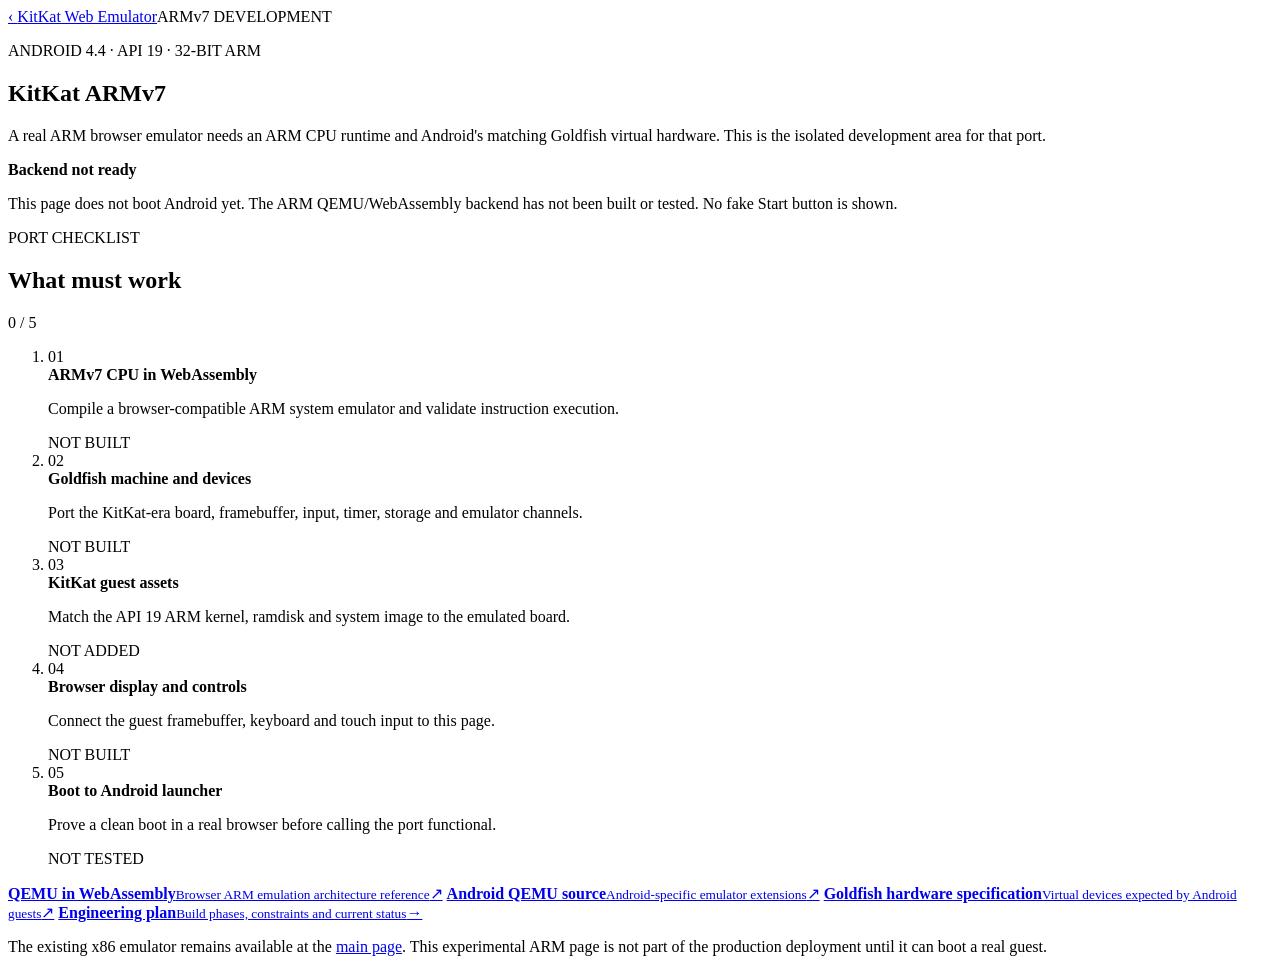
==== armv7/index.html @ 28a1b8b4 "Add honest ARMv7 development status page" ====
<!doctype html>
<html lang="en">
<head>
<meta charset="utf-8">
<meta name="viewport" content="width=device-width,initial-scale=1">
<meta name="theme-color" content="#111820">
<title>KitKat ARMv7 · Development</title>
<link rel="stylesheet" href="./style.css">
</head>
<body>
<header><a class="brand" href="../">‹ <span>KitKat Web Emulator</span></a><span class="tag">ARMv7 DEVELOPMENT</span></header>
<main>
<section class="hero">
<p class="eyebrow">ANDROID 4.4 · API 19 · 32-BIT ARM</p>
<h1>KitKat <span>ARMv7</span></h1>
<p class="lead">A real ARM browser emulator needs an ARM CPU runtime and Android's matching Goldfish virtual hardware. This is the isolated development area for that port.</p>
<div class="notice"><b>Backend not ready</b><p>This page does not boot Android yet. The ARM QEMU/WebAssembly backend has not been built or tested. No fake Start button is shown.</p></div>
</section>
<section class="panel">
<div class="section-head"><div><p class="eyebrow">PORT CHECKLIST</p><h2>What must work</h2></div><span class="counter">0 / 5</span></div>
<ol class="steps">
<li><span class="num">01</span><div><b>ARMv7 CPU in WebAssembly</b><p>Compile a browser-compatible ARM system emulator and validate instruction execution.</p></div><span class="state">NOT BUILT</span></li>
<li><span class="num">02</span><div><b>Goldfish machine and devices</b><p>Port the KitKat-era board, framebuffer, input, timer, storage and emulator channels.</p></div><span class="state">NOT BUILT</span></li>
<li><span class="num">03</span><div><b>KitKat guest assets</b><p>Match the API 19 ARM kernel, ramdisk and system image to the emulated board.</p></div><span class="state">NOT ADDED</span></li>
<li><span class="num">04</span><div><b>Browser display and controls</b><p>Connect the guest framebuffer, keyboard and touch input to this page.</p></div><span class="state">NOT BUILT</span></li>
<li><span class="num">05</span><div><b>Boot to Android launcher</b><p>Prove a clean boot in a real browser before calling the port functional.</p></div><span class="state">NOT TESTED</span></li>
</ol>
</section>
<section class="links">
<a href="https://glasshouse.mojolayers.com/info" target="_blank" rel="noreferrer"><span><b>QEMU in WebAssembly</b><small>Browser ARM emulation architecture reference</small></span>↗</a>
<a href="https://android.googlesource.com/platform/external/qemu/+/emu-dev/" target="_blank" rel="noreferrer"><span><b>Android QEMU source</b><small>Android-specific emulator extensions</small></span>↗</a>
<a href="https://android.googlesource.com/platform/external/qemu/+/emu-master-dev/android/docs/GOLDFISH-VIRTUAL-HARDWARE.TXT" target="_blank" rel="noreferrer"><span><b>Goldfish hardware specification</b><small>Virtual devices expected by Android guests</small></span>↗</a>
<a href="../ARMV7_PORT.md"><span><b>Engineering plan</b><small>Build phases, constraints and current status</small></span>→</a>
</section>
<p class="foot">The existing x86 emulator remains available at the <a href="../">main page</a>. This experimental ARM page is not part of the production deployment until it can boot a real guest.</p>
</main>
</body>
</html>
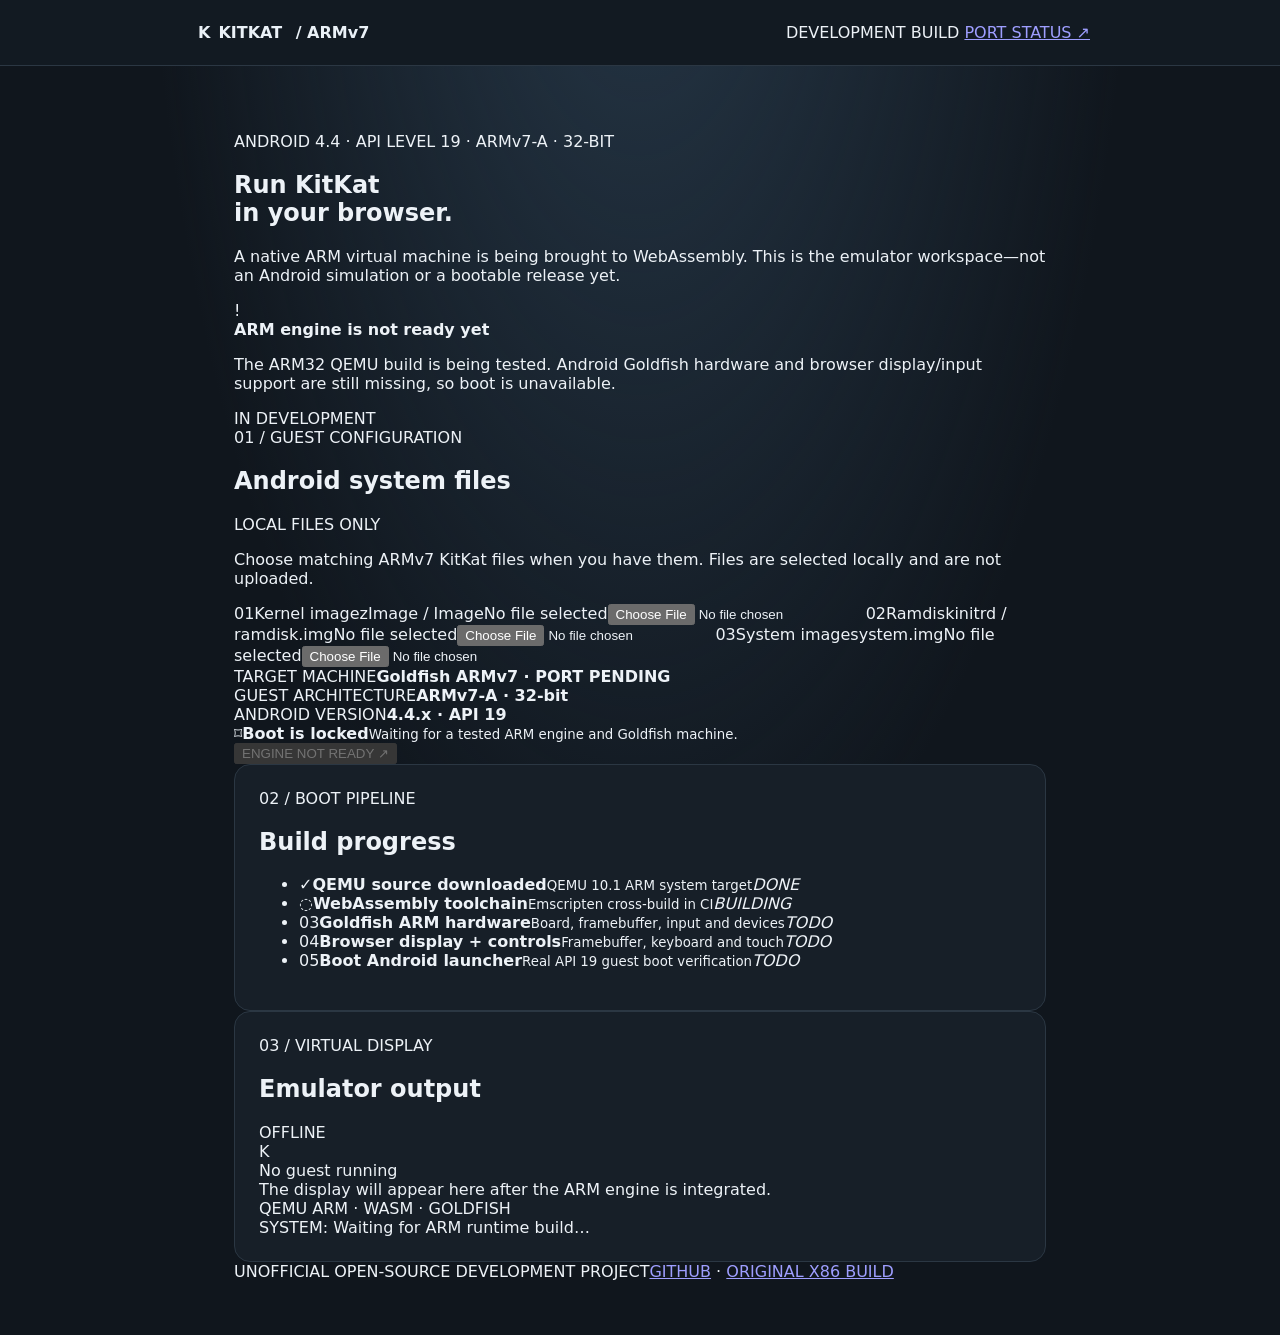
==== commit 57d2280d: "Build ARMv7 emulator workspace website" ====
--- a/armv7/index.html
+++ b/armv7/index.html
@@ -3,36 +3,65 @@
 <head>
 <meta charset="utf-8">
 <meta name="viewport" content="width=device-width,initial-scale=1">
-<meta name="theme-color" content="#111820">
-<title>KitKat ARMv7 · Development</title>
+<meta name="theme-color" content="#0b1018">
+<meta name="description" content="Experimental Android 4.4 KitKat ARMv7 browser emulator project.">
+<title>KitKat ARMv7 — Web Emulator</title>
 <link rel="stylesheet" href="./style.css">
 </head>
 <body>
-<header><a class="brand" href="../">‹ <span>KitKat Web Emulator</span></a><span class="tag">ARMv7 DEVELOPMENT</span></header>
-<main>
-<section class="hero">
-<p class="eyebrow">ANDROID 4.4 · API 19 · 32-BIT ARM</p>
-<h1>KitKat <span>ARMv7</span></h1>
-<p class="lead">A real ARM browser emulator needs an ARM CPU runtime and Android's matching Goldfish virtual hardware. This is the isolated development area for that port.</p>
-<div class="notice"><b>Backend not ready</b><p>This page does not boot Android yet. The ARM QEMU/WebAssembly backend has not been built or tested. No fake Start button is shown.</p></div>
-</section>
-<section class="panel">
-<div class="section-head"><div><p class="eyebrow">PORT CHECKLIST</p><h2>What must work</h2></div><span class="counter">0 / 5</span></div>
-<ol class="steps">
-<li><span class="num">01</span><div><b>ARMv7 CPU in WebAssembly</b><p>Compile a browser-compatible ARM system emulator and validate instruction execution.</p></div><span class="state">NOT BUILT</span></li>
-<li><span class="num">02</span><div><b>Goldfish machine and devices</b><p>Port the KitKat-era board, framebuffer, input, timer, storage and emulator channels.</p></div><span class="state">NOT BUILT</span></li>
-<li><span class="num">03</span><div><b>KitKat guest assets</b><p>Match the API 19 ARM kernel, ramdisk and system image to the emulated board.</p></div><span class="state">NOT ADDED</span></li>
-<li><span class="num">04</span><div><b>Browser display and controls</b><p>Connect the guest framebuffer, keyboard and touch input to this page.</p></div><span class="state">NOT BUILT</span></li>
-<li><span class="num">05</span><div><b>Boot to Android launcher</b><p>Prove a clean boot in a real browser before calling the port functional.</p></div><span class="state">NOT TESTED</span></li>
-</ol>
-</section>
-<section class="links">
-<a href="https://glasshouse.mojolayers.com/info" target="_blank" rel="noreferrer"><span><b>QEMU in WebAssembly</b><small>Browser ARM emulation architecture reference</small></span>↗</a>
-<a href="https://android.googlesource.com/platform/external/qemu/+/emu-dev/" target="_blank" rel="noreferrer"><span><b>Android QEMU source</b><small>Android-specific emulator extensions</small></span>↗</a>
-<a href="https://android.googlesource.com/platform/external/qemu/+/emu-master-dev/android/docs/GOLDFISH-VIRTUAL-HARDWARE.TXT" target="_blank" rel="noreferrer"><span><b>Goldfish hardware specification</b><small>Virtual devices expected by Android guests</small></span>↗</a>
-<a href="../ARMV7_PORT.md"><span><b>Engineering plan</b><small>Build phases, constraints and current status</small></span>→</a>
-</section>
-<p class="foot">The existing x86 emulator remains available at the <a href="../">main page</a>. This experimental ARM page is not part of the production deployment until it can boot a real guest.</p>
-</main>
+<div class="shell">
+  <header class="topbar">
+    <a class="brand" href="./" aria-label="KitKat ARMv7 home"><span class="brand-icon">K</span><span>KITKAT<span class="muted"> / ARMv7</span></span></a>
+    <div class="top-meta"><span class="live-dot"></span> DEVELOPMENT BUILD <a href="../ARMV7_PORT.md">PORT STATUS ↗</a></div>
+  </header>
+
+  <main>
+    <section class="intro">
+      <div class="kicker">ANDROID 4.4 · API LEVEL 19 · ARMv7-A · 32-BIT</div>
+      <h1>Run <span>KitKat</span><br>in your browser.</h1>
+      <p class="intro-copy">A native ARM virtual machine is being brought to WebAssembly. This is the emulator workspace—not an Android simulation or a bootable release yet.</p>
+      <div class="status-banner">
+        <div class="status-symbol">!</div>
+        <div><strong>ARM engine is not ready yet</strong><p>The ARM32 QEMU build is being tested. Android Goldfish hardware and browser display/input support are still missing, so boot is unavailable.</p></div>
+        <span class="status-pill">IN DEVELOPMENT</span>
+      </div>
+    </section>
+
+    <section class="workspace">
+      <div class="workspace-head"><div><div class="kicker">01 / GUEST CONFIGURATION</div><h2>Android system files</h2></div><span class="local-tag">LOCAL FILES ONLY</span></div>
+      <p class="section-copy">Choose matching ARMv7 KitKat files when you have them. Files are selected locally and are not uploaded.</p>
+      <div class="file-grid">
+        <label class="file-card" for="kernel"><span class="file-icon">01</span><span class="file-name">Kernel image</span><span class="file-hint">zImage / Image</span><span class="file-value" id="kernel-name">No file selected</span><input id="kernel" type="file"></label>
+        <label class="file-card" for="ramdisk"><span class="file-icon">02</span><span class="file-name">Ramdisk</span><span class="file-hint">initrd / ramdisk.img</span><span class="file-value" id="ramdisk-name">No file selected</span><input id="ramdisk" type="file"></label>
+        <label class="file-card" for="system"><span class="file-icon">03</span><span class="file-name">System image</span><span class="file-hint">system.img</span><span class="file-value" id="system-name">No file selected</span><input id="system" type="file"></label>
+      </div>
+      <div class="config-row"><div><span class="config-label">TARGET MACHINE</span><strong>Goldfish ARMv7 <span class="pending">· PORT PENDING</span></strong></div><div><span class="config-label">GUEST ARCHITECTURE</span><strong>ARMv7-A · 32-bit</strong></div><div><span class="config-label">ANDROID VERSION</span><strong>4.4.x · API 19</strong></div></div>
+      <div class="launch-row"><div class="launch-note"><span class="lock">⌑</span><span><b>Boot is locked</b><small>Waiting for a tested ARM engine and Goldfish machine.</small></span></div><button id="boot" disabled>ENGINE NOT READY <span>↗</span></button></div>
+    </section>
+
+    <section class="lower-grid">
+      <div class="panel">
+        <div class="kicker">02 / BOOT PIPELINE</div><h2>Build progress</h2>
+        <ul class="pipeline">
+          <li class="done"><span class="pipeline-mark">✓</span><span><b>QEMU source downloaded</b><small>QEMU 10.1 ARM system target</small></span><em>DONE</em></li>
+          <li class="working"><span class="pipeline-mark">◌</span><span><b>WebAssembly toolchain</b><small>Emscripten cross-build in CI</small></span><em>BUILDING</em></li>
+          <li><span class="pipeline-mark">03</span><span><b>Goldfish ARM hardware</b><small>Board, framebuffer, input and devices</small></span><em>TODO</em></li>
+          <li><span class="pipeline-mark">04</span><span><b>Browser display + controls</b><small>Framebuffer, keyboard and touch</small></span><em>TODO</em></li>
+          <li><span class="pipeline-mark">05</span><span><b>Boot Android launcher</b><small>Real API 19 guest boot verification</small></span><em>TODO</em></li>
+        </ul>
+      </div>
+      <div class="panel screen-panel">
+        <div class="screen-head"><div><div class="kicker">03 / VIRTUAL DISPLAY</div><h2>Emulator output</h2></div><span class="off-pill">OFFLINE</span></div>
+        <div class="screen">
+          <div class="screen-mark">K</div><div class="screen-title">No guest running</div><div class="screen-sub">The display will appear here after the ARM engine is integrated.</div>
+          <div class="screen-line"></div><div class="screen-foot">QEMU ARM · WASM · GOLDFISH</div>
+        </div>
+        <div class="console"><span class="console-dot"></span><span id="console-text">SYSTEM: Waiting for ARM runtime build…</span></div>
+      </div>
+    </section>
+    <footer><span>UNOFFICIAL OPEN-SOURCE DEVELOPMENT PROJECT</span><span><a href="https://github.com/szymtirihanu-collab/kitkat-web-emulator">GITHUB</a> · <a href="../">ORIGINAL X86 BUILD</a></span></footer>
+  </main>
+</div>
+<script src="./app.js"></script>
 </body>
 </html>
--- a/armv7/style.css
+++ b/armv7/style.css
@@ -0,0 +1 @@
+:root{color-scheme:dark;font-family:Inter,ui-sans-serif,system-ui,-apple-system,"Segoe UI",sans-serif;background:#10161d;color:#edf2f7}*{box-sizing:border-box}body{margin:0;min-height:100vh;background:radial-gradient(ellipse at 50% -20%,#27394a 0,transparent 55%),#10161d}header{height:66px;border-bottom:1px solid #2b3743;display:flex;align-items:center;justify-content:space-between;padding:0 max(22px,calc((100% - 900px)/2));background:#121a22}.brand{color:#eaf1f7;text-decoration:none;font-weight:700}.brand span{margin-left:8px}.tag,.state,.counter{font-size:10px;letter-spacing:.12em;font-weight:800;color:#b9d1e5;border:1px solid #3c5366;border-radius:99px;padding:7px 10px}main{max-width:860px;margin:0 auto;padding:66px 24px 54px}.hero{max-width:680px;margin-bottom:30px}.eyebrow{font-size:10px;letter-spacing:.19em;color:#9db4c7;font-weight:800}.hero h1{font-size:clamp(46px,9vw,76px);letter-spacing:-.065em;margin:12px 0}.hero h1 span{color:#a9cb66}.lead{font-size:17px;line-height:1.65;color:#b7c4d0;max-width:640px}.notice{margin-top:28px;border:1px solid #8b6934;background:#2b2418;border-radius:12px;padding:16px 18px}.notice b{color:#f0c979}.notice p{margin:7px 0 0;color:#d7c7a6;font-size:13px;line-height:1.55}.panel{background:#171f28;border:1px solid #2b3743;border-radius:16px;padding:24px}.section-head{display:flex;align-items:center;justify-content:space-between}.section-head h2{font-size:24px;margin:5px 0 0}.steps{padding:0;margin:20px 0 0;list-style:none}.steps li{display:grid;grid-template-columns:36px 1fr auto;gap:14px;align-items:start;padding:18px 0;border-top:1px solid #2b3743}.num{font-size:12px;color:#a9cb66;font-weight:800;padding-top:2px}.steps b{font-size:14px}.steps p{font-size:12px;color:#9eacb9;line-height:1.55;margin:6px 0 0}.state{font-size:9px;color:#9eacb9;white-space:nowrap;padding:6px 8px}.links{display:grid;grid-template-columns:1fr 1fr;gap:10px;margin-top:16px}.links a{display:flex;justify-content:space-between;gap:10px;align-items:center;padding:16px;background:#171f28;border:1px solid #2b3743;border-radius:12px;text-decoration:none;color:#eaf1f7}.links a:hover{border-color:#819e5a}.links b,.links small{display:block}.links b{font-size:13px}.links small{font-size:11px;color:#9eacb9;margin-top:5px}.foot{font-size:11px;color:#8493a1;line-height:1.7;margin-top:24px}.foot a{color:#c3dc8c}@media(max-width:600px){header{padding:0 16px}.tag{font-size:8px}main{padding:42px 16px}.panel{padding:17px}.steps li{grid-template-columns:26px 1fr;gap:10px}.state{grid-column:2;justify-self:start}.links{grid-template-columns:1fr}}
